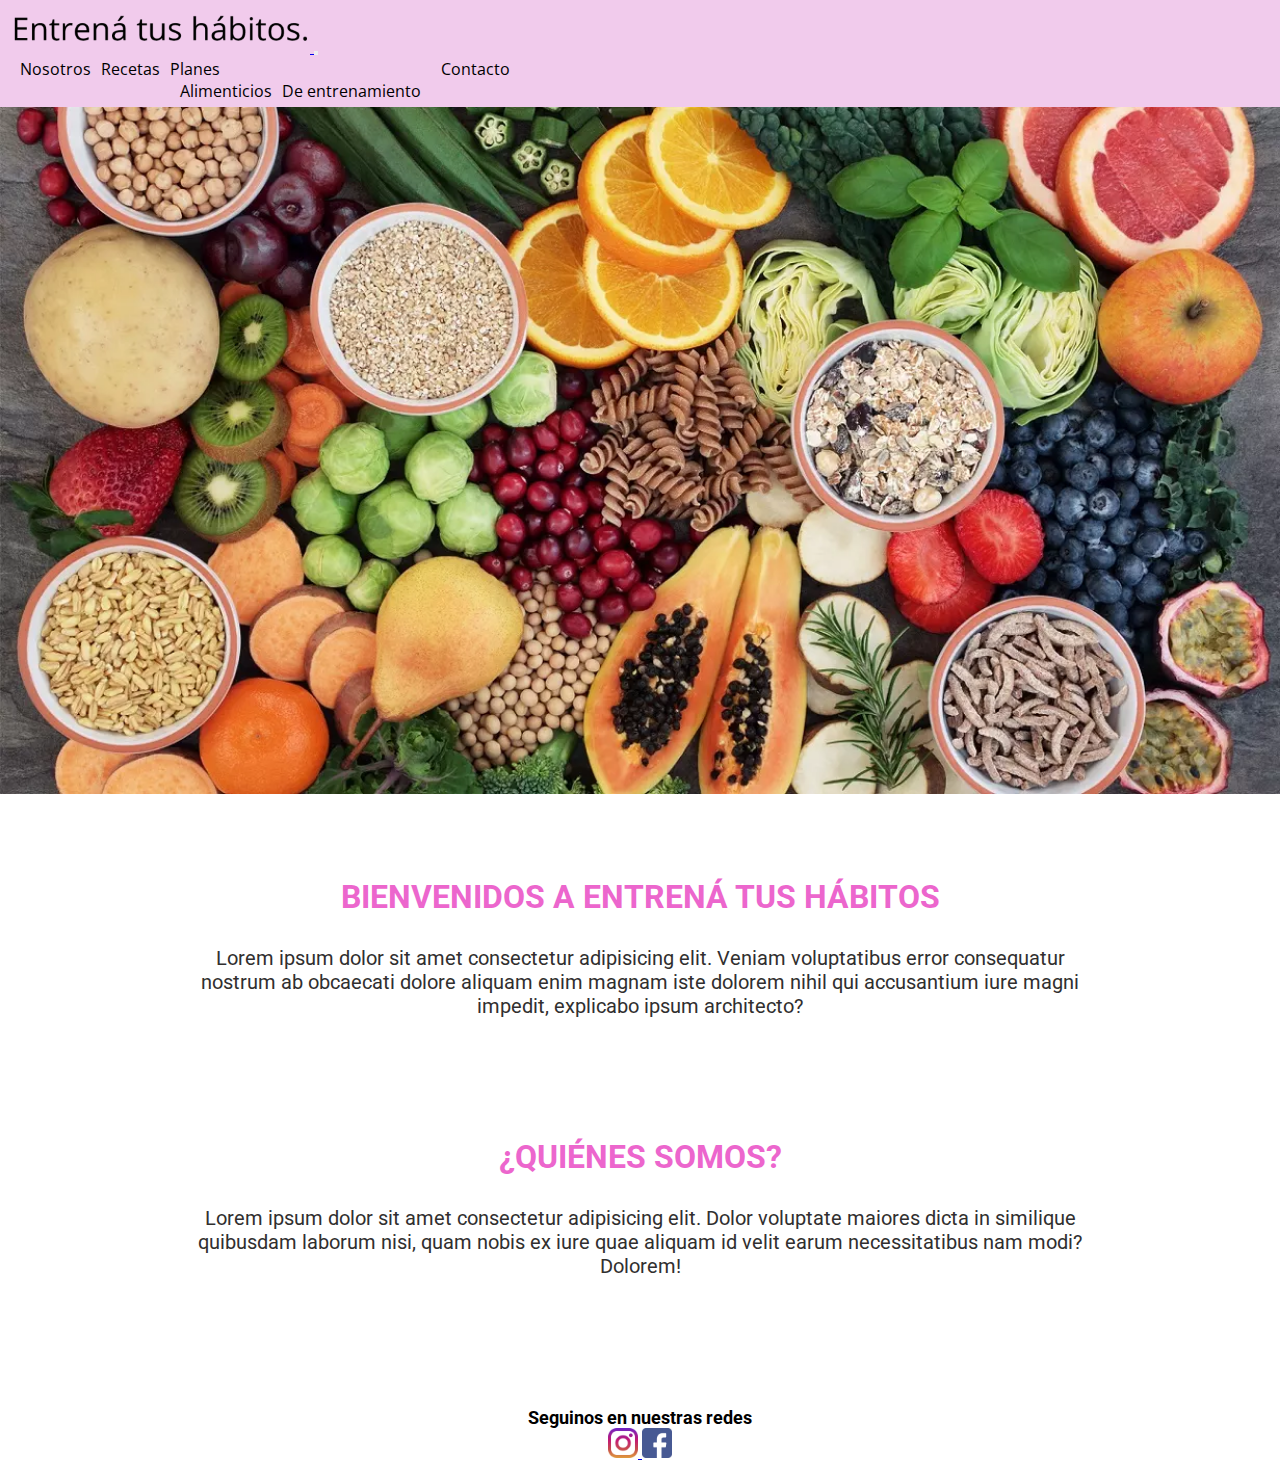
==== bootstrap/index.html @ d677b098 "subida de rama Bootstrap + index.html y nosotros.html responsive + css" ====
<!doctype html>
<html lang="en">
  <head>
    <meta charset="utf-8">
    <meta name="viewport" content="width=device-width, initial-scale=1">
    <title>Entrená tus hábitos.</title>
    <link rel="shortcut icon" href="img/favicon/favicon-16x16.png" type="image/x-icon">
    <link href="https://cdn.jsdelivr.net/npm/bootstrap@5.2.3/dist/css/bootstrap.min.css" rel="stylesheet" integrity="sha384-rbsA2VBKQhggwzxH7pPCaAqO46MgnOM80zW1RWuH61DGLwZJEdK2Kadq2F9CUG65" crossorigin="anonymous">
    <!-- Linkeo mi css -->
    <link rel="stylesheet" href="../style.css">
  </head>
  <body>
    <!-- inicia nav -->
    <nav class="navbar navbar-expand-md bg-pink" id="botonera">
        <div class="container-fluid">
          <a class="navbar-brand" href="index.html">
            <img src="img/logo/logo1234.png" alt="Logo de Entrená tus hábitos.">
          </a>
          <button class="navbar-toggler" type="button" data-bs-toggle="collapse" data-bs-target="#navbarSupportedContent" aria-controls="navbarSupportedContent" aria-expanded="false" aria-label="Toggle navigation">
            <span class="navbar-toggler-icon"></span>
          </button>
          <div class="collapse navbar-collapse" id="navbarSupportedContent">
            <ul class="navbar-nav ms-auto mb-2 mb-lg-0">
              <li class="nav-item">
                <a class="nav-link" aria-current="page" href="nosotros.html">Nosotros</a>
              </li>
              <li class="nav-item">
                <a class="nav-link" href="#">Recetas</a>
              </li>
              <li class="nav-item dropdown">
                <a class="nav-link dropdown-toggle" href="#" role="button" data-bs-toggle="dropdown" aria-expanded="false">
                  Planes
                </a>
                <ul class="dropdown-menu">
                  <li><a class="dropdown-item" href="#">Alimenticios</a></li>
                  <li><a class="dropdown-item" href="#">De entrenamiento</a></li>
                </ul>
              </li>
              <li class="nav-item">
                <a class="nav-link">Contacto</a>
              </li>
            </ul>
          </div>
        </div>
      </nav>
      <!-- cierra nav -->
      <!-- inicia header -->
    <header class="header">
        <img src="img/headers/imagen heroe.webp" alt="variedad de frutas, verduras, cereales y legumbres sobre una mesa" class="header__img--fluid">
       </header>
       <!-- cierra header -->
       <!-- inicia main -->
    <main>
        <!-- inicia section de inicio -->
     <section class="main__section">
        <h1 class="section__h1 text-center">BIENVENIDOS A ENTRENÁ TUS HÁBITOS</h1> 
        <p class="text-center">Lorem ipsum dolor sit amet consectetur adipisicing elit. Veniam voluptatibus error consequatur nostrum ab obcaecati dolore aliquam enim magnam iste dolorem nihil qui accusantium iure magni impedit, explicabo ipsum architecto?</p>
     </section> 
     <section class="main__section">
        <h2 class="section__h2 text-center">¿QUIÉNES SOMOS?</h2>
        <p class="text-center">Lorem ipsum dolor sit amet consectetur adipisicing elit. Dolor voluptate maiores dicta in similique quibusdam laborum nisi, quam nobis ex iure quae aliquam id velit earum necessitatibus nam modi? Dolorem!</p>
     </section>
     <!-- cierra section de inicio -->
    </main>
    <!-- cierra main -->
    <!-- inicia footer -->
    <footer class="pie">
        <h3>Seguinos en nuestras redes</h3>
        <a href="#">
            <img src="img/iconos/instagram.png" alt="seguinos en instagram" class="pie__icon--sm">
        </a>
        <a href="#">
            <img src="img/iconos/facebook.png" alt="seguinos en facebook" class="pie__icon--sm">
        </a>
    </footer>
    <!-- cierra footer -->
    <script src="https://cdn.jsdelivr.net/npm/bootstrap@5.2.3/dist/js/bootstrap.bundle.min.js" integrity="sha384-kenU1KFdBIe4zVF0s0G1M5b4hcpxyD9F7jL+jjXkk+Q2h455rYXK/7HAuoJl+0I4" crossorigin="anonymous"></script>
  </body>
</html>
---- style.css ----
@import url('https://fonts.googleapis.com/css2?family=Open+Sans&family=Roboto:wght@300;400&display=swap');
/* selector descendentes */

*{
    margin: 0;
    padding: 0;
}
body{
    background-image: url(../img/backgrounds/colores2.jpg);
}

nav{
    background-color: rgb(241, 203, 236);
    font-family: 'Open Sans', sans-serif;
    padding: 5px 10px;
    width: 100%;
    box-sizing: border-box;
    display: flex;
    align-items: center;
    justify-content: space-between;
    text-decoration: gray;
}



nav ul{
    display: flex;
    margin-left: 10px;
}

nav ul li{
    display: inline-block;
    list-style: none;
    margin-right: 10px;
}


nav ul li a{
    color:rgb(0, 0, 0);
    font-family: 'Open Sans', sans-serif;
    text-decoration: none;
}

nav ul li a:hover{
    color: grey;
}

.header__img--fluid{
    width: 100%;
}

.main__section{
    width: 70%;
    height: auto;
    margin: 40px auto;
    padding: 40px 30px;   
}

.section__h1{
    color: rgb(236, 102, 205);
    font-family: 'Roboto', sans-serif;
    font-size: 2rem;
    margin-bottom: 30px;
}
.section__h2{
    color: rgb(236, 102, 205);
    font-family: 'Roboto', sans-serif;
    font-size: 2rem;
    margin-bottom: 30px;
}

p{
    color: rgb(49, 47, 47);
    font-family: 'Roboto', sans-serif;
    font-size: 20px;
}

.pie{
    text-align: center;
    font-family: 'Roboto', sans-serif;
    font-size: 15px;
    color: black;
    margin-top: 5rem;
    padding: 10px 50px;
}

.pie__icon--sm{
    height: 30px;    
}


.text-center{
    text-align: center;
}

.form{
    font-family: 'Roboto', sans-serif;
    font-size: 20px;
    padding-left: 30px;
}

.figure__figcaption{
    text-align: center;
    font-family: 'Roboto', sans-serif;
    margin-bottom: 20px;
    font-size: 20px;
}

.img{
    display: flex;
    align-items: center;
    justify-items: space-between;
    height: auto;
}

.img1{
    height: 428px;
}

.justify-content{
    justify-content: center;
}
    

.padding{
    padding-left: 30px;
}

/* animacion en la página de planes*/
.scale:hover{
    transform: scale(1.2);
    cursor: pointer;
    transition: all 1s;
}

.formulario{
    display: flex;
    align-items: flex-start;
    flex-direction: column;
    justify-content: flex-start;
}
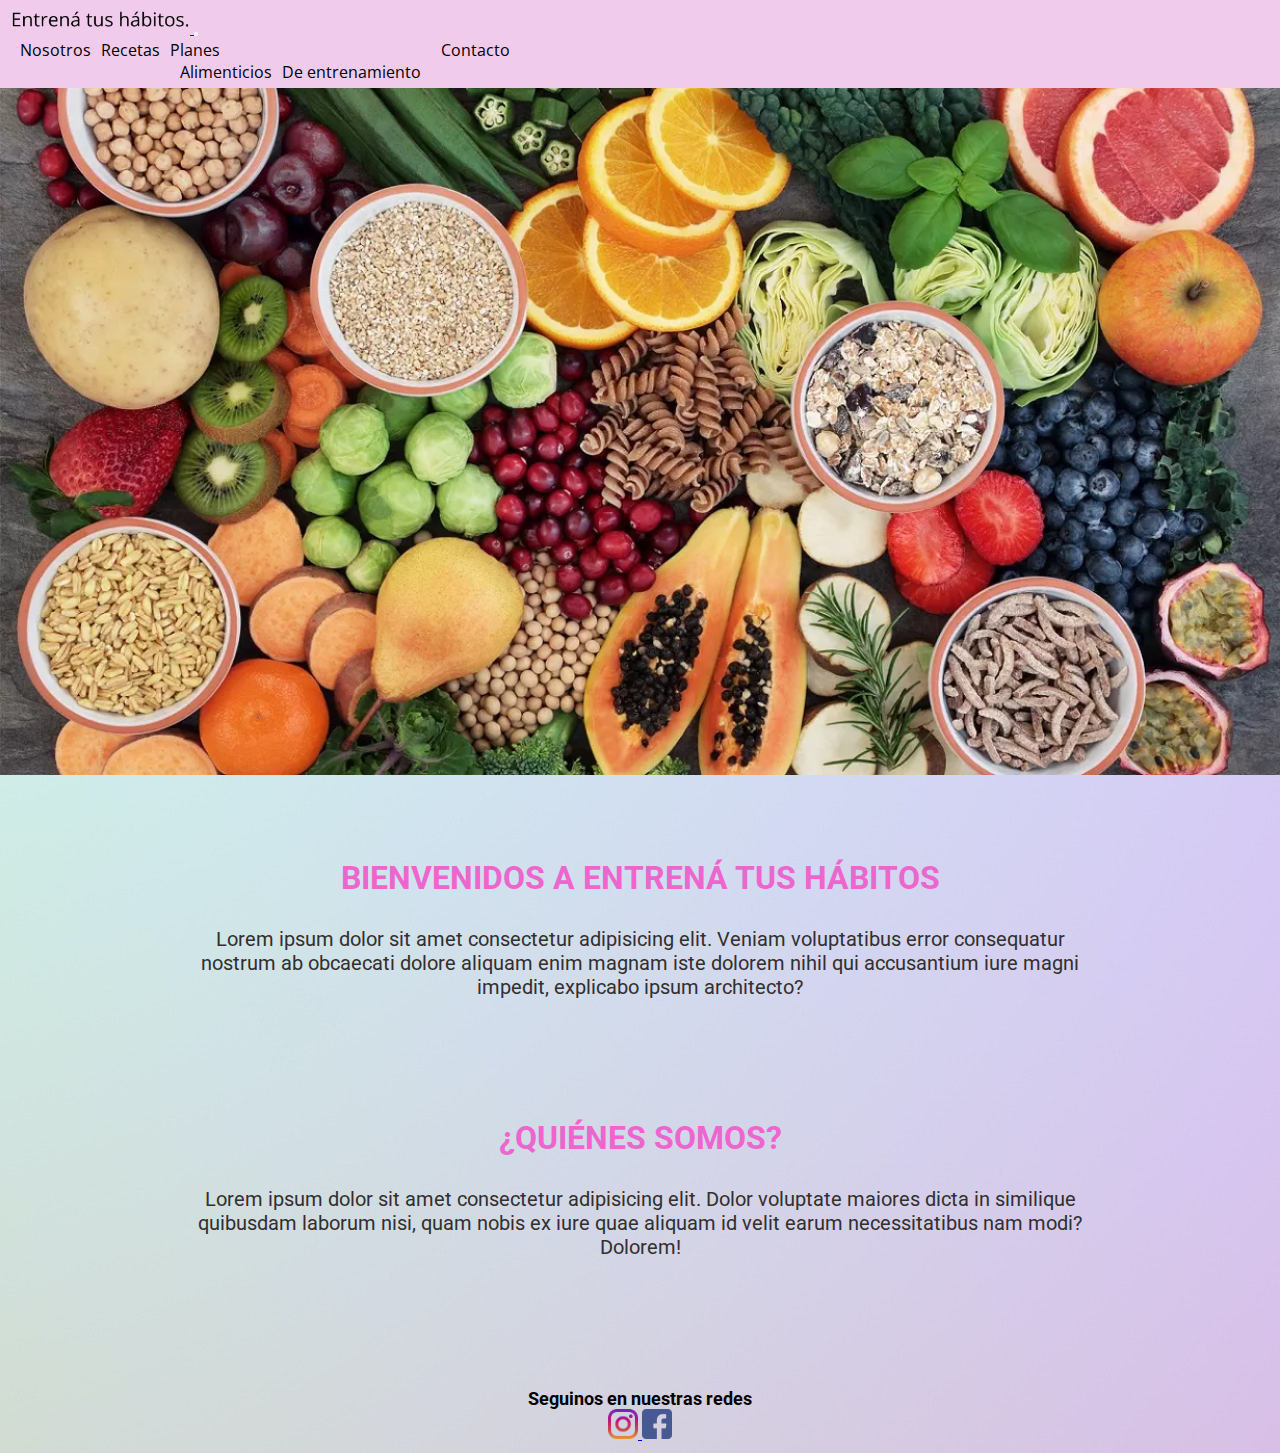
==== commit cde33d00: "cambios en las páginas de Bootstrap" ====
--- a/bootstrap/index.html
+++ b/bootstrap/index.html
@@ -7,7 +7,7 @@
     <link rel="shortcut icon" href="img/favicon/favicon-16x16.png" type="image/x-icon">
     <link href="https://cdn.jsdelivr.net/npm/bootstrap@5.2.3/dist/css/bootstrap.min.css" rel="stylesheet" integrity="sha384-rbsA2VBKQhggwzxH7pPCaAqO46MgnOM80zW1RWuH61DGLwZJEdK2Kadq2F9CUG65" crossorigin="anonymous">
     <!-- Linkeo mi css -->
-    <link rel="stylesheet" href="../style.css">
+    <link rel="stylesheet" href="css/style.css">
   </head>
   <body>
     <!-- inicia nav -->
--- a/bootstrap/css/style.css
+++ b/bootstrap/css/style.css
@@ -0,0 +1,161 @@
+@import url('https://fonts.googleapis.com/css2?family=Open+Sans&family=Roboto:wght@300;400&display=swap');
+/* selector descendentes */
+
+*{
+    margin: 0;
+    padding: 0;
+}
+
+body{
+    background-image: url(../img/backgrounds/colores2.jpg);
+}
+
+nav{
+    background-color: rgb(241, 203, 236);
+    font-family: 'Open Sans', sans-serif;
+    padding: 5px 10px;
+    width: 100%;
+    box-sizing: border-box;
+    display: flex;
+    align-items: center;
+    justify-content: space-between;
+    text-decoration: gray;
+}
+
+
+
+nav ul{
+    display: flex;
+    margin-left: 10px;
+}
+
+nav ul li{
+    display: inline-block;
+    list-style: none;
+    margin-right: 10px;
+}
+
+
+nav ul li a{
+    color:rgb(0, 0, 0);
+    font-family: 'Open Sans', sans-serif;
+    text-decoration: none;
+}
+
+nav ul li a:hover{
+    color: grey;
+}
+
+.header__img--fluid{
+    width: 100%;
+}
+
+.main__section{
+    width: 70%;
+    height: auto;
+    margin: 40px auto;
+    padding: 40px 30px;   
+}
+
+.section__h1{
+    color: rgb(236, 102, 205);
+    font-family: 'Roboto', sans-serif;
+    font-size: 2rem;
+    margin-bottom: 30px;
+}
+.section__h2{
+    color: rgb(236, 102, 205);
+    font-family: 'Roboto', sans-serif;
+    font-size: 2rem;
+    margin-bottom: 30px;
+}
+
+p{
+    color: rgb(49, 47, 47);
+    font-family: 'Roboto', sans-serif;
+    font-size: 20px;
+}
+
+.pie{
+    text-align: center;
+    font-family: 'Roboto', sans-serif;
+    font-size: 15px;
+    color: black;
+    margin-top: 5rem;
+    padding: 10px 50px;
+}
+
+.pie__icon--sm{
+    height: 30px;    
+}
+
+
+.text-center{
+    text-align: center;
+}
+
+.form{
+    font-family: 'Roboto', sans-serif;
+    font-size: 20px;
+    padding-left: 30px;
+}
+
+.figure__figcaption{
+    text-align: center;
+    font-family: 'Roboto', sans-serif;
+    margin-bottom: 20px;
+    font-size: 20px;
+}
+
+.img{
+    display: flex;
+    align-items: center;
+    justify-items: space-between;
+    height: auto;
+}
+
+.img1{
+    height: 428px;
+}
+
+.justify-content{
+    justify-content: center;
+}
+    
+
+.padding{
+    padding-left: 30px;
+}
+
+/* animacion en la página de planes*/
+.scale:hover{
+    transform: scale(1.2);
+    cursor: pointer;
+    transition: all 1s;
+}
+
+/* formulario en "Contacto" */
+.formulario{
+    display: flex;
+    align-items: flex-start;
+    flex-direction: column;
+    justify-content: flex-start;
+}
+
+/* clases y id para bootstrap */
+.bg-pink{
+    background-color: rgb(241, 203, 236);
+}
+
+#botonera img{
+    width: 180px;
+}
+
+#botonera{
+    width: 100%;
+}
+
+.header{
+    width: 100%;
+}
+
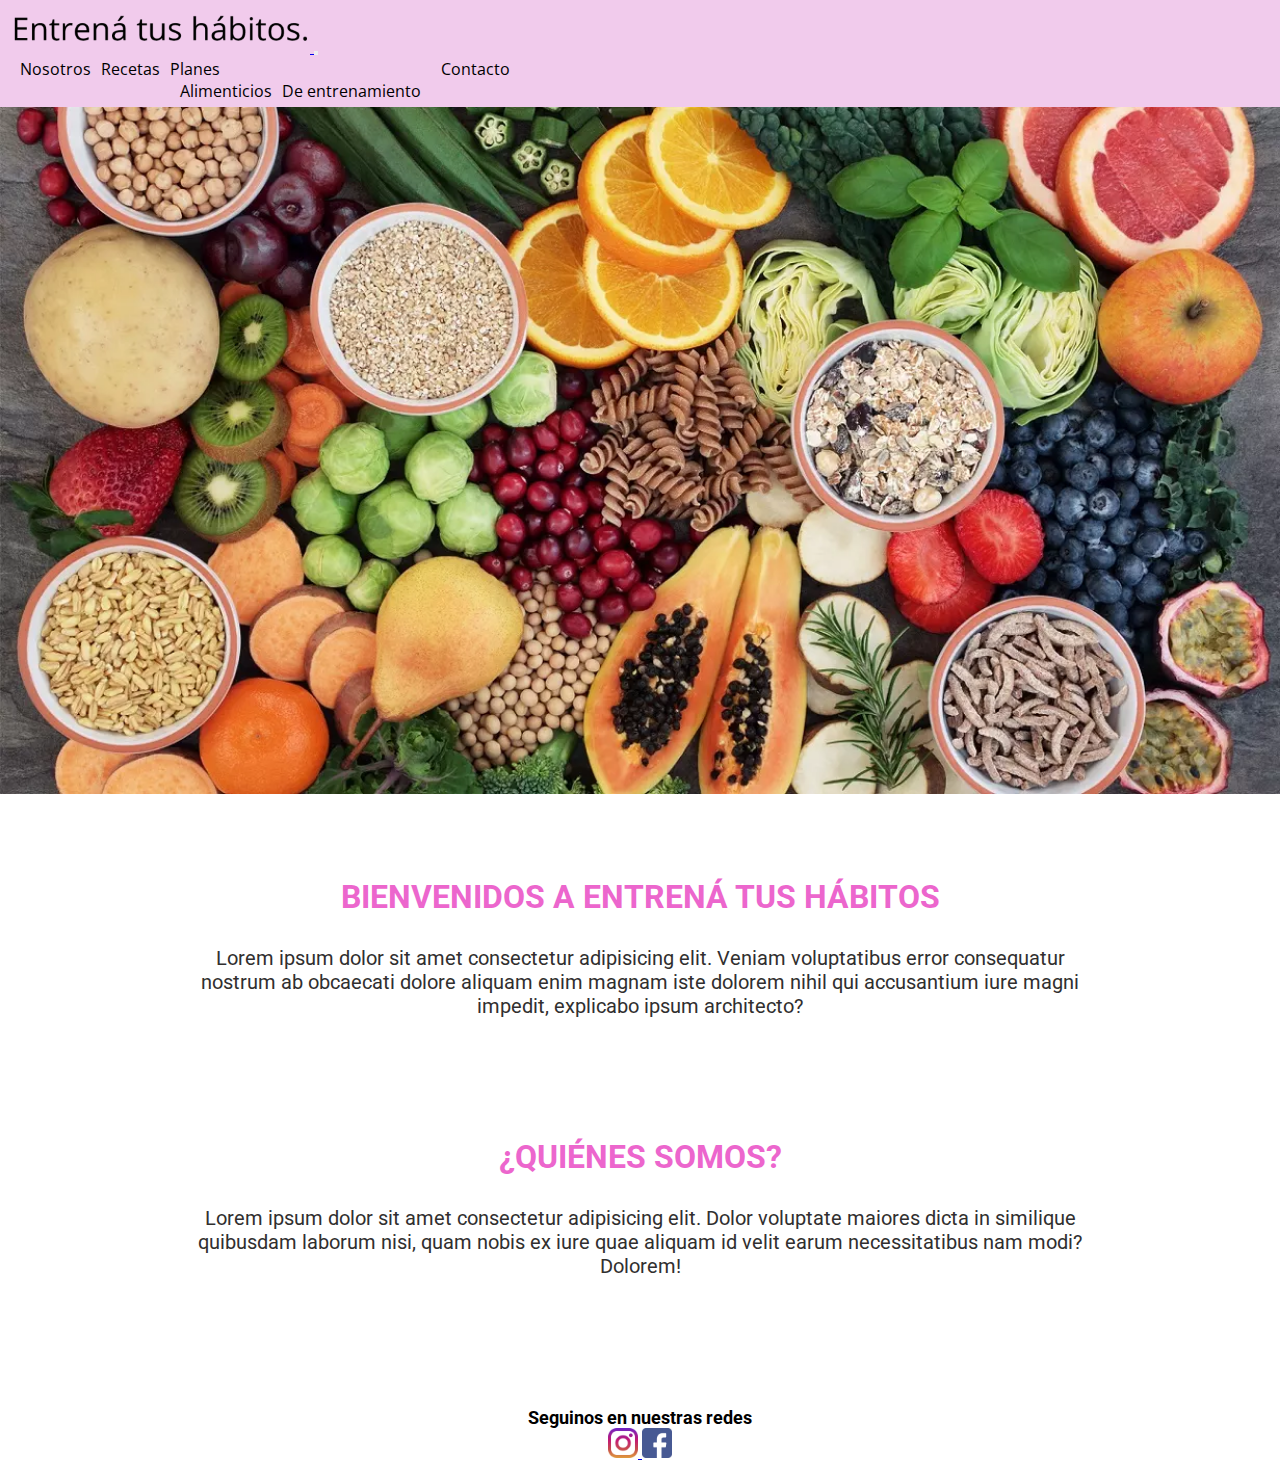
==== commit 27396a29: "subida de cambios en index.html y nosotros.html acerca de bootstrap" ====
--- a/bootstrap/index.html
+++ b/bootstrap/index.html
@@ -7,7 +7,7 @@
     <link rel="shortcut icon" href="img/favicon/favicon-16x16.png" type="image/x-icon">
     <link href="https://cdn.jsdelivr.net/npm/bootstrap@5.2.3/dist/css/bootstrap.min.css" rel="stylesheet" integrity="sha384-rbsA2VBKQhggwzxH7pPCaAqO46MgnOM80zW1RWuH61DGLwZJEdK2Kadq2F9CUG65" crossorigin="anonymous">
     <!-- Linkeo mi css -->
-    <link rel="stylesheet" href="css/style.css">
+    <link rel="stylesheet" href="../style.css">
   </head>
   <body>
     <!-- inicia nav -->
--- a/style.css
+++ b/style.css
@@ -0,0 +1,141 @@
+@import url('https://fonts.googleapis.com/css2?family=Open+Sans&family=Roboto:wght@300;400&display=swap');
+/* selector descendentes */
+
+*{
+    margin: 0;
+    padding: 0;
+}
+body{
+    background-image: url(../img/backgrounds/colores2.jpg);
+}
+
+nav{
+    background-color: rgb(241, 203, 236);
+    font-family: 'Open Sans', sans-serif;
+    padding: 5px 10px;
+    width: 100%;
+    box-sizing: border-box;
+    display: flex;
+    align-items: center;
+    justify-content: space-between;
+    text-decoration: gray;
+}
+
+
+
+nav ul{
+    display: flex;
+    margin-left: 10px;
+}
+
+nav ul li{
+    display: inline-block;
+    list-style: none;
+    margin-right: 10px;
+}
+
+
+nav ul li a{
+    color:rgb(0, 0, 0);
+    font-family: 'Open Sans', sans-serif;
+    text-decoration: none;
+}
+
+nav ul li a:hover{
+    color: grey;
+}
+
+.header__img--fluid{
+    width: 100%;
+}
+
+.main__section{
+    width: 70%;
+    height: auto;
+    margin: 40px auto;
+    padding: 40px 30px;   
+}
+
+.section__h1{
+    color: rgb(236, 102, 205);
+    font-family: 'Roboto', sans-serif;
+    font-size: 2rem;
+    margin-bottom: 30px;
+}
+.section__h2{
+    color: rgb(236, 102, 205);
+    font-family: 'Roboto', sans-serif;
+    font-size: 2rem;
+    margin-bottom: 30px;
+}
+
+p{
+    color: rgb(49, 47, 47);
+    font-family: 'Roboto', sans-serif;
+    font-size: 20px;
+}
+
+.pie{
+    text-align: center;
+    font-family: 'Roboto', sans-serif;
+    font-size: 15px;
+    color: black;
+    margin-top: 5rem;
+    padding: 10px 50px;
+}
+
+.pie__icon--sm{
+    height: 30px;    
+}
+
+
+.text-center{
+    text-align: center;
+}
+
+.form{
+    font-family: 'Roboto', sans-serif;
+    font-size: 20px;
+    padding-left: 30px;
+}
+
+.figure__figcaption{
+    text-align: center;
+    font-family: 'Roboto', sans-serif;
+    margin-bottom: 20px;
+    font-size: 20px;
+}
+
+.img{
+    display: flex;
+    align-items: center;
+    justify-items: space-between;
+    height: auto;
+}
+
+.img1{
+    height: 428px;
+}
+
+.justify-content{
+    justify-content: center;
+}
+    
+
+.padding{
+    padding-left: 30px;
+}
+
+/* animacion en la página de planes*/
+.scale:hover{
+    transform: scale(1.2);
+    cursor: pointer;
+    transition: all 1s;
+}
+
+.formulario{
+    display: flex;
+    align-items: flex-start;
+    flex-direction: column;
+    justify-content: flex-start;
+}